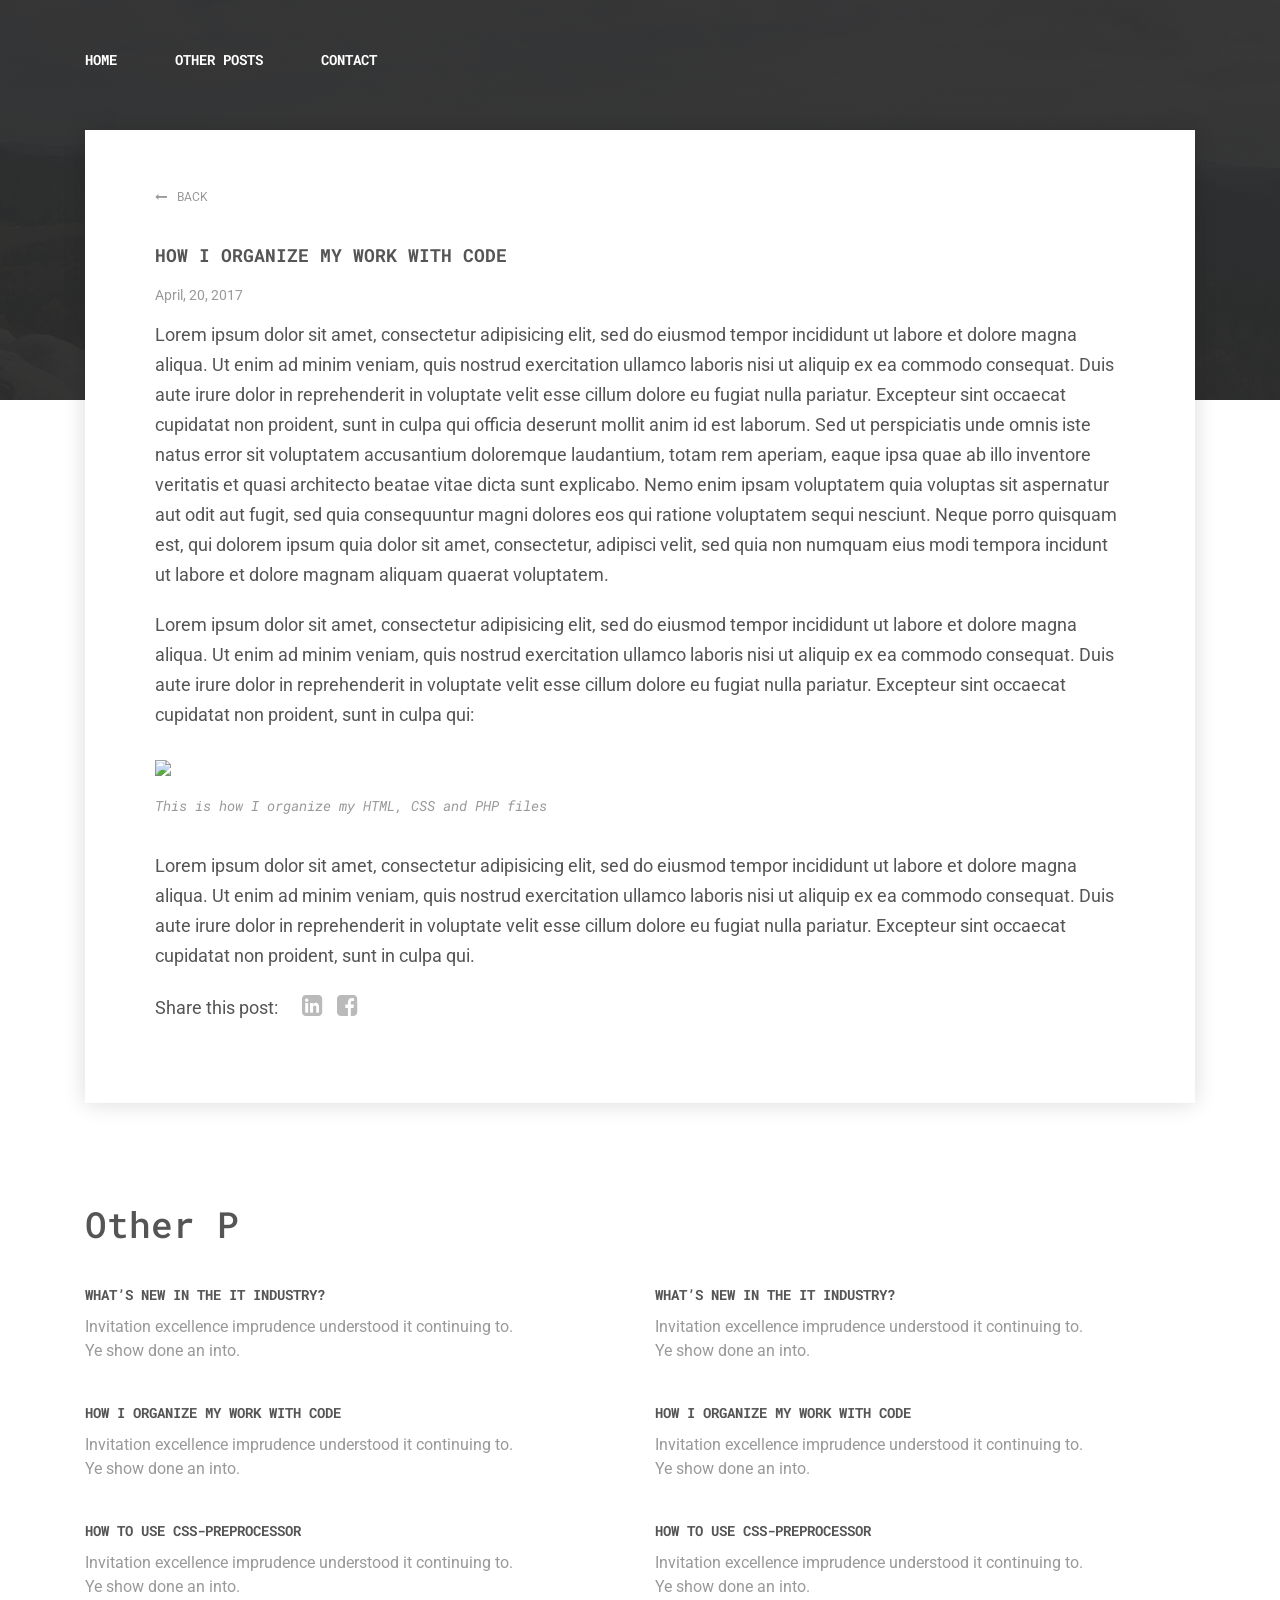
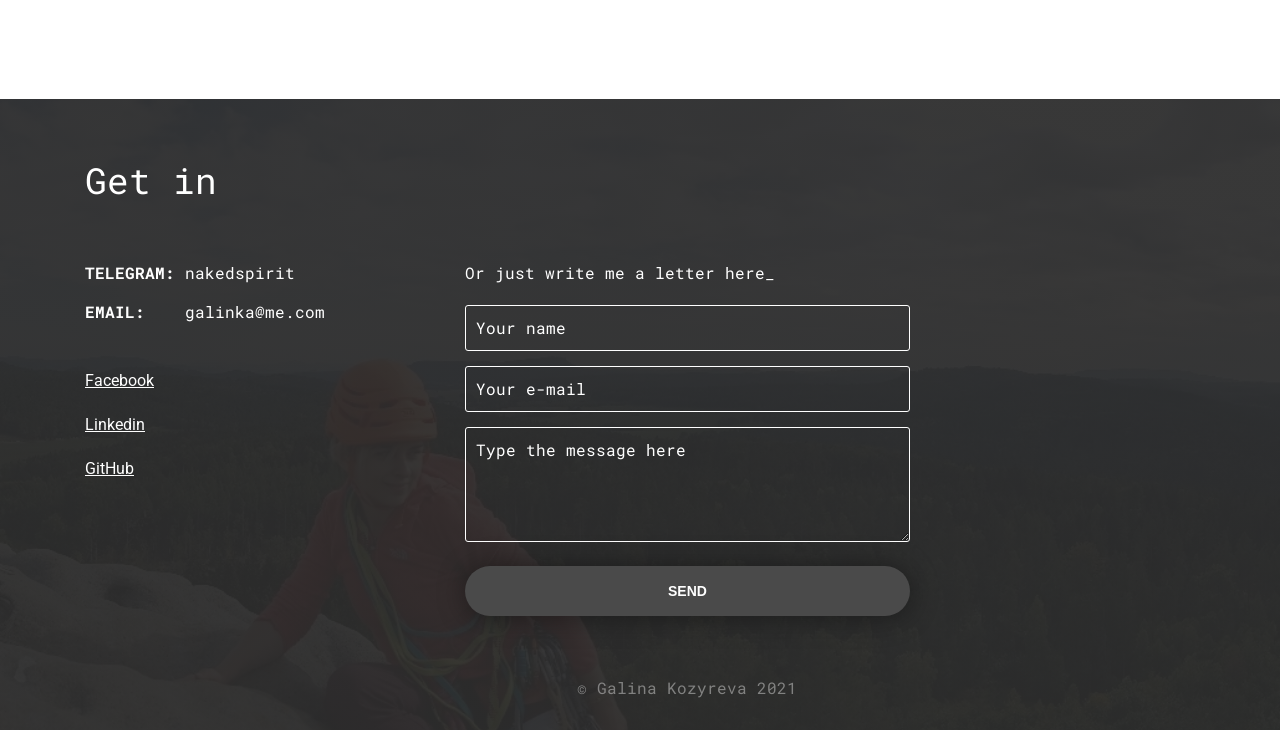
==== blog.html @ d1825b56 "Initial commit" ====
<!DOCTYPE html>
<html lang="en">
<head>
    <meta charset="UTF-8">
    <meta name="viewport" content="width=device-width, initial-scale=1.0">
    <meta http-equiv="X-UA-Compatible" content="ie=edge">
    <meta name="description" content="">
    <meta name="author" content="">
    <link rel="stylesheet" href="assets/css/monochrome.css">
    <link href="https://fonts.googleapis.com/css?family=Roboto|Roboto+Mono|Inconsolata" rel="stylesheet">
    <link href="https://cdn.materialdesignicons.com/2.0.46/css/materialdesignicons.min.css" rel="stylesheet">
</head>
<body>

    <!--Main menu-->
    <div class="menu">
        <div class="container">
            <div class="row">
                <div class="menu__wrapper d-none d-lg-block col-md-12">
                    <nav class="">
                        <ul>
                            <li><a href="index.html">Home</a></li>
                            <li><a href="#posts">other posts</a></li>
                            <li><a href="#contact">Contact</a></li>
                        </ul>
                    </nav>
                </div>
                <div class="menu__wrapper col-md-12 d-lg-none">
                    <div class="menu__mobile-button">
                        <span><i class="fa fa-bars" aria-hidden="true"></i></span>
                    </div>
                </div>
            </div>
        </div>
    </div>
    <!--Main menu-->

    <!-- Mobile menu -->
    <div class="mobile-menu d-lg-none">
        <div class="container">
            <div class="mobile-menu__close">
                <span><i class="mdi mdi-close" aria-hidden="true"></i></span>
            </div>
            <nav class="mobile-menu__wrapper">
                <ul>
                    <li><a href="index.html">Home</a></li>
                    <li><a href="#other_posts">other posts</a></li>
                    <li><a href="#contact">Contact</a></li>
                </ul>
            </nav>
        </div>
    </div>
    <!-- Mobile menu -->

    <!--Header-->
    <header class="background blog-header" style="background-image: url(assets/img/img_bg_main.jpg)">
    </header>
    <!--Header-->

    <!--Article-->
    <div class="container">
        <div class="article">
            <div class="row">
                <div class="col-md-12">
                    <a class="article__back-link" href="index.html"><i class="fa fa-long-arrow-left" aria-hidden="true"></i>Back</a>
                    <p class="article__title">How I organize my work with code</p>
                    <p class="article_date">April, 20, 2017</p>
                    <p> Lorem ipsum dolor sit amet, consectetur adipisicing elit, sed do eiusmod tempor incididunt ut
                        labore et dolore magna aliqua. Ut enim ad minim veniam, quis nostrud exercitation ullamco
                        laboris nisi ut aliquip ex ea commodo consequat. Duis aute irure dolor in reprehenderit in
                        voluptate velit esse cillum dolore eu fugiat nulla pariatur. Excepteur sint occaecat cupidatat
                        non proident, sunt in culpa qui officia deserunt mollit anim id est laborum. Sed ut
                        perspiciatis unde omnis iste natus error sit voluptatem accusantium doloremque laudantium,
                        totam rem aperiam, eaque ipsa quae ab illo inventore veritatis et quasi architecto beatae
                        vitae dicta sunt explicabo. Nemo enim ipsam voluptatem quia voluptas sit aspernatur aut odit
                        aut fugit, sed quia consequuntur magni dolores eos qui ratione voluptatem sequi nesciunt.
                        Neque porro quisquam est, qui dolorem ipsum quia dolor sit amet, consectetur, adipisci velit,
                        sed quia non numquam eius modi tempora incidunt ut labore et dolore magnam aliquam quaerat
                        voluptatem.</p>
                    <p> Lorem ipsum dolor sit amet, consectetur adipisicing elit, sed do eiusmod tempor incididunt ut
                        labore et dolore magna aliqua. Ut enim ad minim veniam, quis nostrud exercitation ullamco
                        laboris nisi ut aliquip ex ea commodo consequat. Duis aute irure dolor in reprehenderit in
                        voluptate velit esse cillum dolore eu fugiat nulla pariatur. Excepteur sint occaecat cupidatat
                        non proident, sunt in culpa qui:
                    </p>
                    <figure>
                        <img src="http://via.placeholder.com/1000x450">
                        <figcaption>This is how I organize my HTML, CSS and PHP files</figcaption>
                    </figure>
                    <p> Lorem ipsum dolor sit amet, consectetur adipisicing elit, sed do eiusmod tempor incididunt ut
                        labore et dolore magna aliqua. Ut enim ad minim veniam, quis nostrud exercitation ullamco
                        laboris nisi ut aliquip ex ea commodo consequat. Duis aute irure dolor in reprehenderit in
                        voluptate velit esse cillum dolore eu fugiat nulla pariatur. Excepteur sint occaecat cupidatat
                        non proident, sunt in culpa qui.
                    </p>
                    <p class="article__share">Share this post:
                        <a><i class="fa fa-linkedin-square"></i></a>
                        <a><i class="fa fa-facebook-square"></i></a>
                    </p>
                </div>
            </div>
        </div>
    </div>
    <!--Article-->

    <!--Other Posts-->
    <section id="posts" class="container section">
        <div class="row">
            <div class="col-md-12">
                <h2  id="other_posts" class="section__title">Other Posts_</h2>
            </div>
        </div>

        <div class="row posts">
            <div class="col-md-5 mr-auto">
                <div class="posts__item">
                    <a href="">
                        <h3 class="posts__title">What’s new in the IT Industry?</h3>
                        <p class="posts__description">Invitation excellence imprudence understood it continuing to.
                            Ye show done an into.</p>
                    </a>
                </div>
                <div class="posts__item">
                    <a href="">
                        <h3 class="posts__title">How I organize my work with code</h3>
                        <p class="posts__description">Invitation excellence imprudence understood it continuing to.
                            Ye show done an into.</p>
                    </a>
                </div>
                <div class="posts__item">
                    <a href="">
                        <h3 class="posts__title">How to use css-preprocessor</h3>
                        <p class="posts__description">Invitation excellence imprudence understood it continuing to.
                            Ye show done an into.</p>
                    </a>
                </div>
            </div>
            <div class="col-md-5 mr-auto">
                <div class="posts__item">
                    <a href="">
                        <h3 class="posts__title">What’s new in the IT Industry?</h3>
                        <p class="posts__description">Invitation excellence imprudence understood it continuing to.
                            Ye show done an into.</p>
                    </a>
                </div>
                <div class="posts__item">
                    <a href="">
                        <h3 class="posts__title">How I organize my work with code</h3>
                        <p class="posts__description">Invitation excellence imprudence understood it continuing to.
                            Ye show done an into.</p>
                    </a>
                </div>
                <div class="posts__item">
                    <a href="">
                        <h3 class="posts__title">How to use css-preprocessor</h3>
                        <p class="posts__description">Invitation excellence imprudence understood it continuing to.
                            Ye show done an into.</p>
                    </a>
                </div>
            </div>
        </div>
    </section>
    <!--Other Posts-->

    <!--Contact-->
  <div class="background" style="background-image: url(assets/img/img_bg_main.jpg)">
    <div id="contact" class="container section">
      <div class="row">
        <div class="col-md-12">
          <p id="contacts_header" class="section__title">Get in touch_</p>
        </div>
      </div>
      <div class="row contacts">
        <div class="col-md-5 col-lg-4">
          <div class="contacts__list">
            <dl class="contact-list">
              <dt>Telegram:</dt>
              <dd><a href="https://t.me/nakedspirit">nakedspirit</a></dd>
              <dt>Email:</dt>
              <dd><a href="mailto:galinka@me.com">galinka@me.com</a></dd>
            </dl>
          </div>
          <div class="contacts__social">
            <ul>
              <li><a href="https://www.facebook.com/n4kedspirit/">Facebook</a></li>
              <li><a href="https://www.linkedin.com/in/galina-kozyreva/">Linkedin</a></li>
              <li><a href="https://github.com/Nakedspirit">GitHub</a></li>
            </ul>
          </div>
        </div>
        <div class="col-md-7 col-lg-5">
          <div class="contacts__form">
            <p class="contacts__form-title">Or just write me a letter here_</p>
            <form class="js-form">
              <div class="form-group">
                <input class="form-field js-field-name" type="text" placeholder="Your name" required>
                <span class="form-validation"></span>
                <span class="form-invalid-icon"><i class="mdi mdi-close" aria-hidden="true"></i></span>
              </div>
              <div class="form-group">
                <input class="form-field js-field-email" type="email"  placeholder="Your e-mail" required>
                <span class="form-validation"></span>
                <span class="form-invalid-icon"><i class="mdi mdi-close" aria-hidden="true"></i></span>
              </div>
              <div class="form-group">
                <textarea class="form-field js-field-message" placeholder="Type the message here" required></textarea>
                <span class="form-validation"></span>
                <span class="form-invalid-icon"><i class="mdi mdi-close" aria-hidden="true"></i></span>
              </div>
              <button class="site-btn site-btn--form" type="submit" value="Send">Send</button>
            </form>
          </div>
          <div class="footer">
            <p>© Galina Kozyreva 2021</p>
          </div>
        </div>
      </div>
    </div>
  </div>
<!--Contact-->

    <script src="assets/js/jquery-2.2.4.min.js"></script>
    <script src="assets/js/popper.min.js"></script>
    <script src="assets/js/bootstrap.min.js"></script>
    <script src="assets/js/menu.js"></script>
    <script src="assets/js/jquery.waypoints.js"></script>
    <script src="assets/js/progress-list.js"></script>
    <script src="assets/js/section.js"></script>
    <script src="assets/js/mobile-menu.js"></script>
    <script src="assets/js/contacts.js"></script>
    <script src="assets/js/mbclicker.min.js"></script>
    <script src="assets/js/site-btn.js"></script>
    <script src="assets/js/style-switcher.js"></script>
</body>
</html>
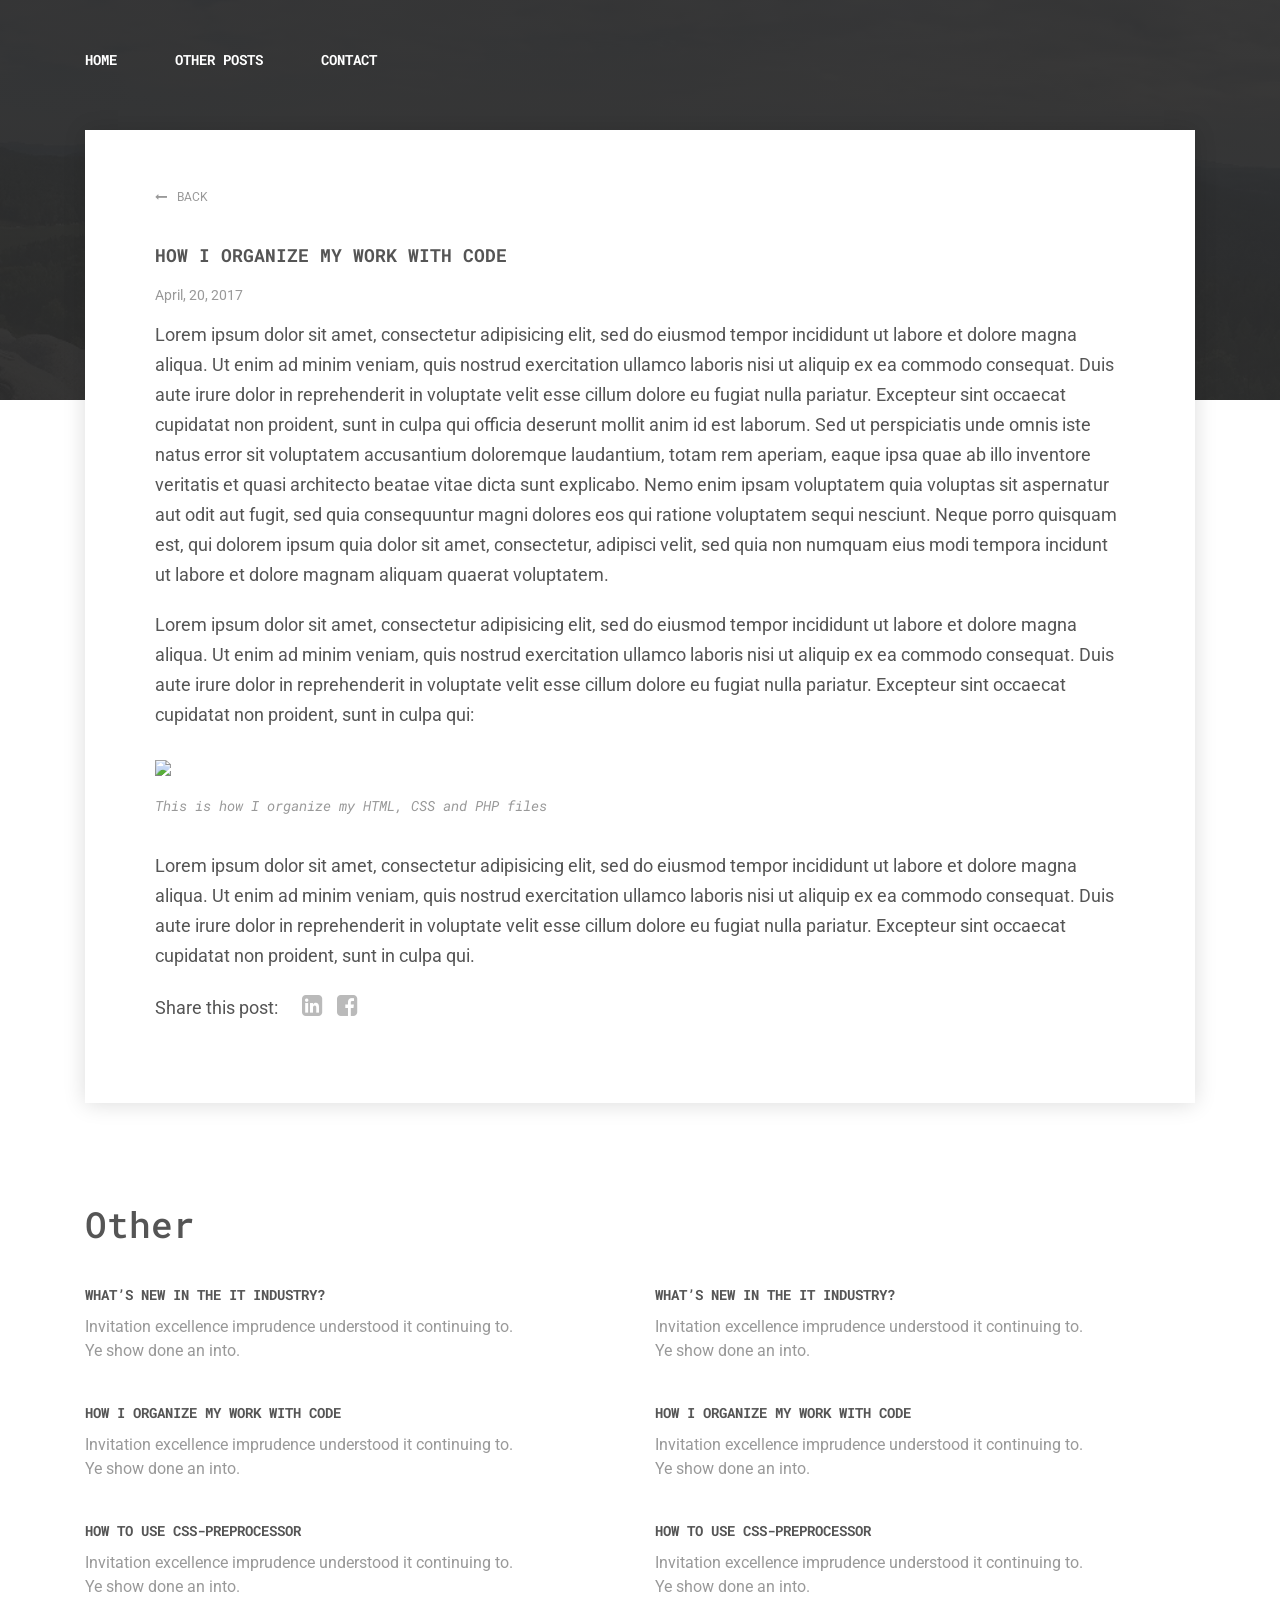
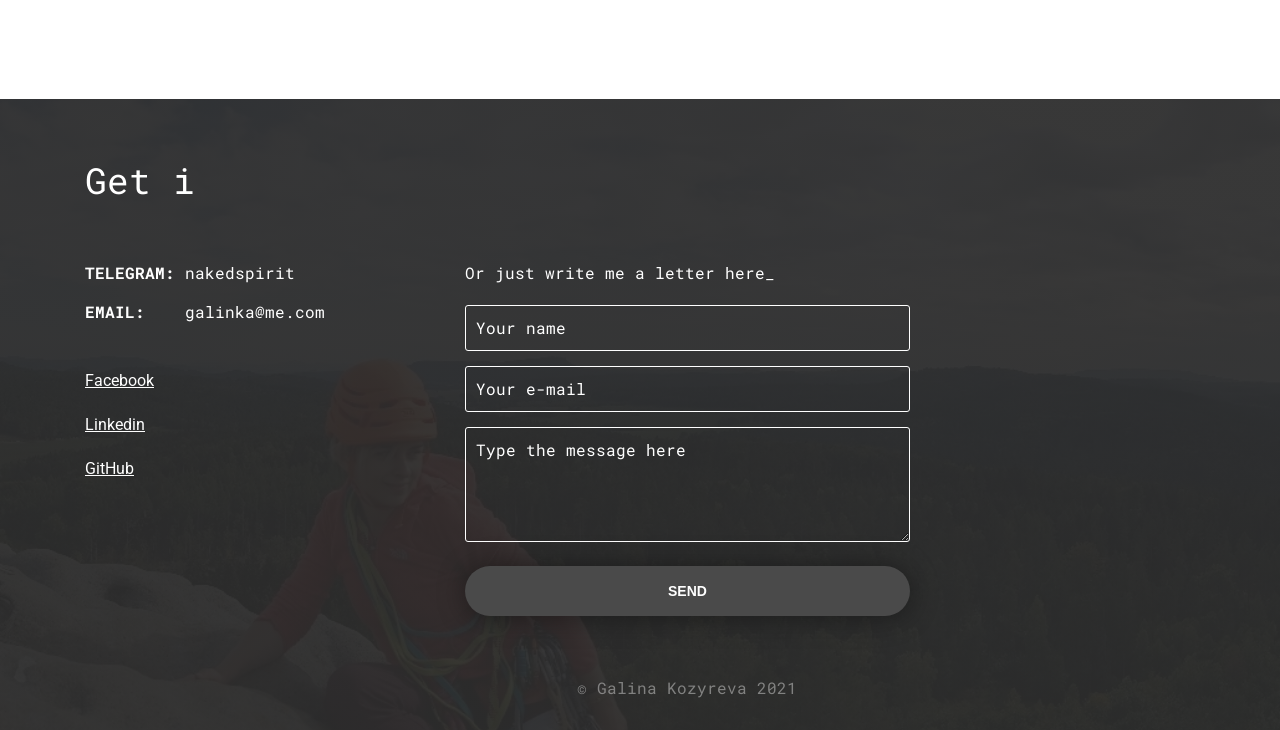
==== commit 88d02e88: "fix mail" ====
--- a/blog.html
+++ b/blog.html
@@ -191,22 +191,22 @@
         <div class="col-md-7 col-lg-5">
           <div class="contacts__form">
             <p class="contacts__form-title">Or just write me a letter here_</p>
-            <form class="js-form">
-              <div class="form-group">
-                <input class="form-field js-field-name" type="text" placeholder="Your name" required>
-                <span class="form-validation"></span>
-                <span class="form-invalid-icon"><i class="mdi mdi-close" aria-hidden="true"></i></span>
-              </div>
-              <div class="form-group">
-                <input class="form-field js-field-email" type="email"  placeholder="Your e-mail" required>
-                <span class="form-validation"></span>
-                <span class="form-invalid-icon"><i class="mdi mdi-close" aria-hidden="true"></i></span>
-              </div>
-              <div class="form-group">
-                <textarea class="form-field js-field-message" placeholder="Type the message here" required></textarea>
-                <span class="form-validation"></span>
-                <span class="form-invalid-icon"><i class="mdi mdi-close" aria-hidden="true"></i></span>
-              </div>
+            <form class="js-form" action="mailto:galinka@me.com" method="post" enctype="text/plain">
+              <div class="form-group">
+                <input class="form-field js-field-name" name="name" type="text" placeholder="Your name" required>
+                <span class="form-validation"></span>
+                <span class="form-invalid-icon"><i class="mdi mdi-close" aria-hidden="true"></i></span>
+              </div>
+              <div class="form-group">
+                <input class="form-field js-field-email" name="email" type="email"  placeholder="Your e-mail" required>
+                <span class="form-validation"></span>
+                <span class="form-invalid-icon"><i class="mdi mdi-close" aria-hidden="true"></i></span>
+              </div>
+              <div class="form-group">
+                <textarea class="form-field js-field-message" name="message" placeholder="Type the message here" required></textarea>
+                <span class="form-validation"></span>
+                <span class="form-invalid-icon"><i class="mdi mdi-close" aria-hidden="true"></i></span>
+              </div>
               <button class="site-btn site-btn--form" type="submit" value="Send">Send</button>
             </form>
           </div>
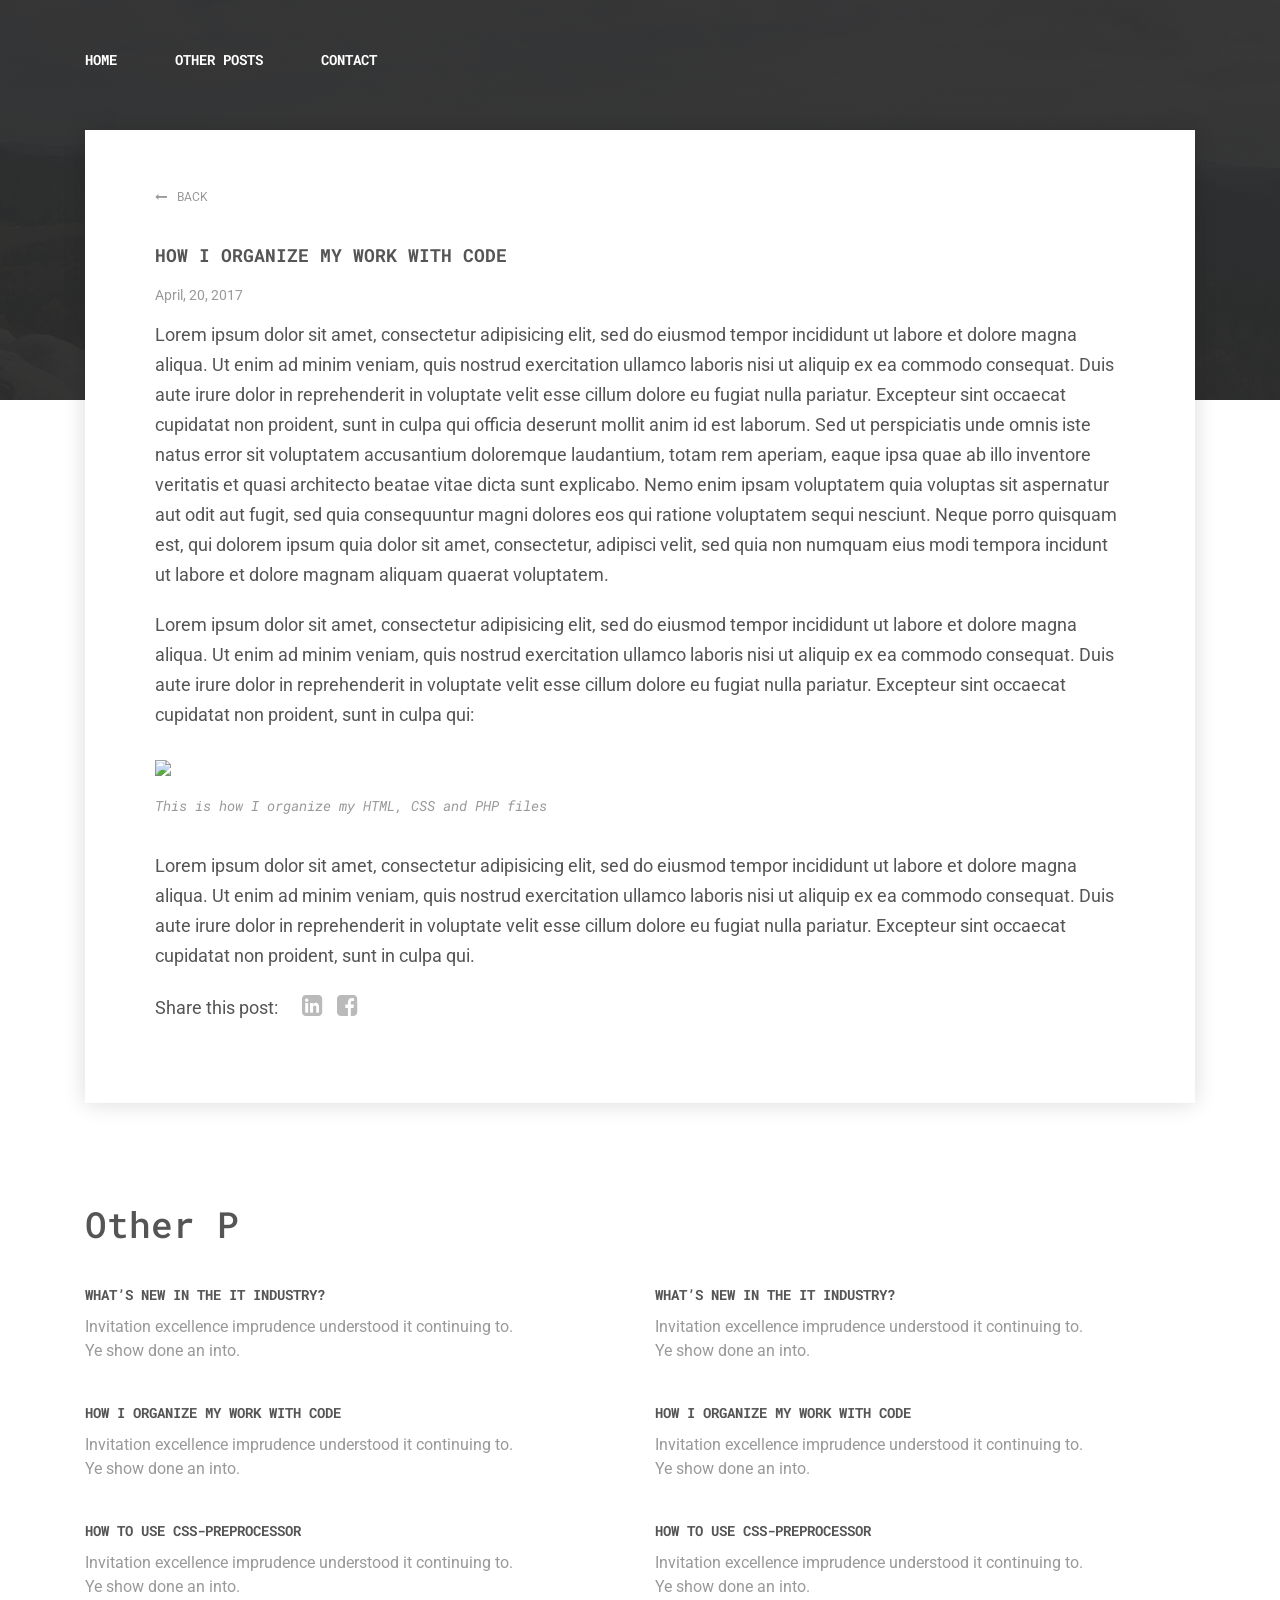
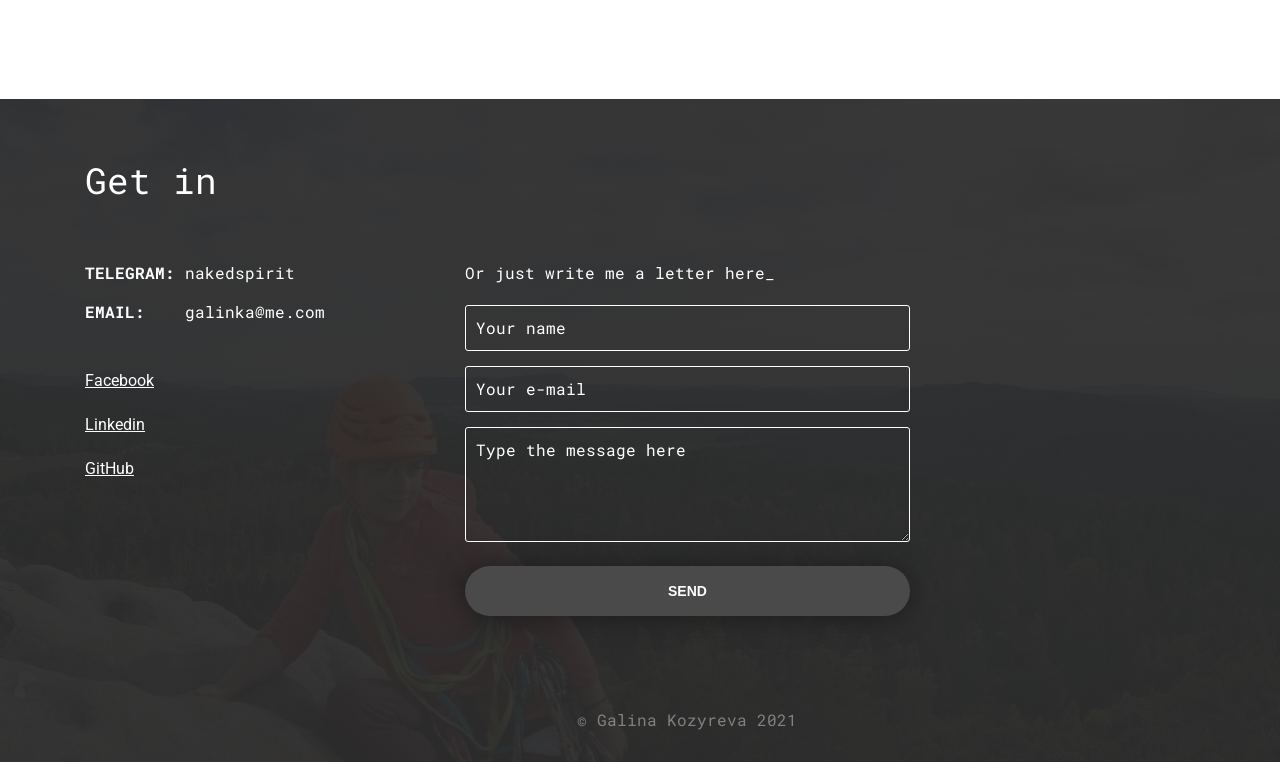
==== commit f1389085: "new cv" ====
--- a/blog.html
+++ b/blog.html
@@ -6,7 +6,8 @@
     <meta http-equiv="X-UA-Compatible" content="ie=edge">
     <meta name="description" content="">
     <meta name="author" content="">
-    <link rel="stylesheet" href="assets/css/monochrome.css">
+    <link rel="stylesheet" href="assets/css/monochrome.css">
+    <link rel="stylesheet" href="assets/css/contact-form.css">
     <link href="https://fonts.googleapis.com/css?family=Roboto|Roboto+Mono|Inconsolata" rel="stylesheet">
     <link href="https://cdn.materialdesignicons.com/2.0.46/css/materialdesignicons.min.css" rel="stylesheet">
 </head>
@@ -191,7 +192,10 @@
         <div class="col-md-7 col-lg-5">
           <div class="contacts__form">
             <p class="contacts__form-title">Or just write me a letter here_</p>
-            <form class="js-form" action="mailto:galinka@me.com" method="post" enctype="text/plain">
+            <form class="js-form" action="https://formsubmit.co/ajax/galinka@me.com" method="post">
+              <input type="hidden" name="_subject" value="New portfolio contact message">
+              <input type="hidden" name="_template" value="table">
+              <input class="form-hidden-field" type="text" name="_honey" tabindex="-1" autocomplete="off">
               <div class="form-group">
                 <input class="form-field js-field-name" name="name" type="text" placeholder="Your name" required>
                 <span class="form-validation"></span>
@@ -207,8 +211,9 @@
                 <span class="form-validation"></span>
                 <span class="form-invalid-icon"><i class="mdi mdi-close" aria-hidden="true"></i></span>
               </div>
-              <button class="site-btn site-btn--form" type="submit" value="Send">Send</button>
-            </form>
+              <button class="site-btn site-btn--form" type="submit" value="Send">Send</button>
+              <p class="contacts__form-status js-form-status" aria-live="polite"></p>
+            </form>
           </div>
           <div class="footer">
             <p>© Galina Kozyreva 2021</p>
--- a/assets/css/contact-form.css
+++ b/assets/css/contact-form.css
@@ -0,0 +1,22 @@
+.contacts .contacts__form .form-hidden-field {
+  display: none !important;
+}
+
+.contacts .contacts__form .site-btn--form[disabled] {
+  cursor: wait;
+  opacity: 0.65;
+}
+
+.contacts .contacts__form .contacts__form-status {
+  min-height: 20px;
+  margin: 12px 0 0;
+  color: #fff;
+  font-size: 14px;
+  line-height: 20px;
+  font-family: "Roboto Mono", monospace;
+  opacity: 0.85;
+}
+
+.contacts .contacts__form .contacts__form-status--error {
+  opacity: 1;
+}
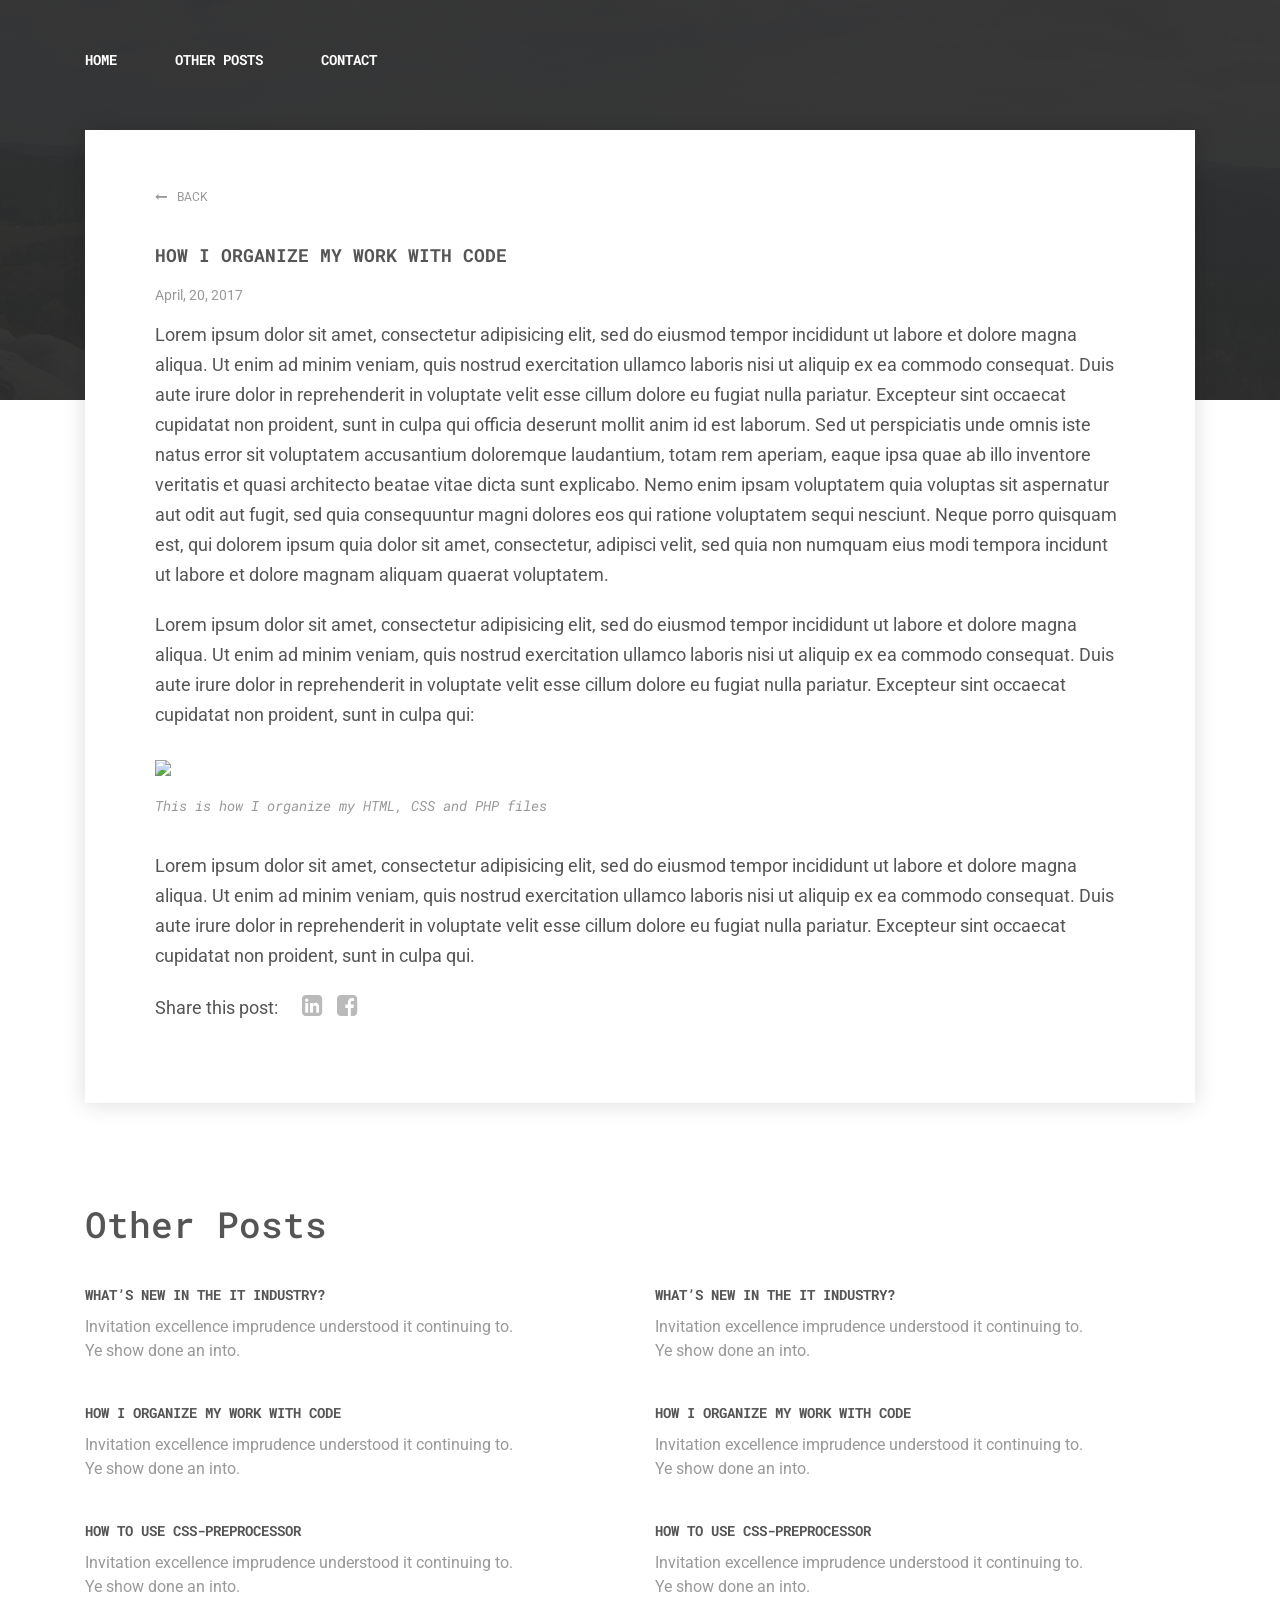
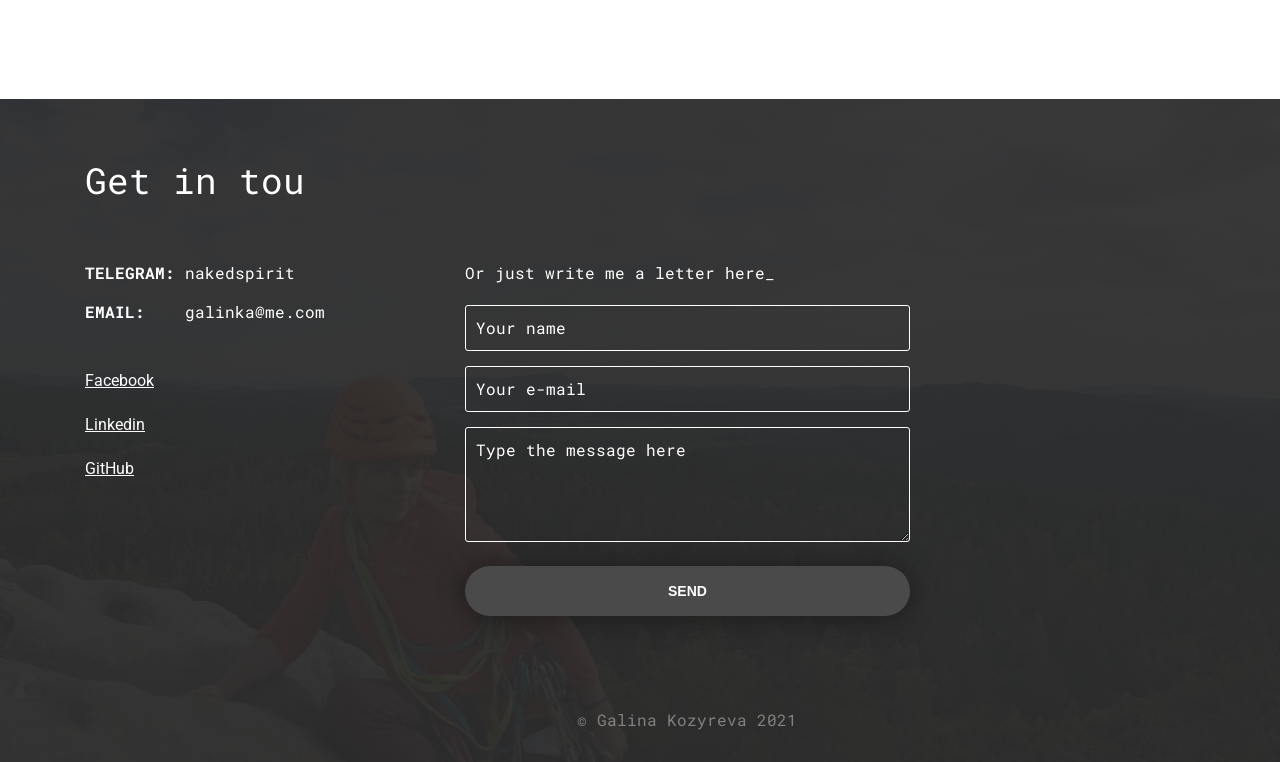
==== commit 7a182e91: "fix mail" ====
--- a/blog.html
+++ b/blog.html
@@ -195,19 +195,20 @@
             <form class="js-form" action="https://formsubmit.co/ajax/galinka@me.com" method="post">
               <input type="hidden" name="_subject" value="New portfolio contact message">
               <input type="hidden" name="_template" value="table">
+              <input type="hidden" name="_captcha" value="true">
               <input class="form-hidden-field" type="text" name="_honey" tabindex="-1" autocomplete="off">
               <div class="form-group">
-                <input class="form-field js-field-name" name="name" type="text" placeholder="Your name" required>
+                <input class="form-field js-field-name" name="name" type="text" placeholder="Your name" maxlength="100" required>
                 <span class="form-validation"></span>
                 <span class="form-invalid-icon"><i class="mdi mdi-close" aria-hidden="true"></i></span>
               </div>
               <div class="form-group">
-                <input class="form-field js-field-email" name="email" type="email"  placeholder="Your e-mail" required>
+                <input class="form-field js-field-email" name="email" type="email" placeholder="Your e-mail" maxlength="160" required>
                 <span class="form-validation"></span>
                 <span class="form-invalid-icon"><i class="mdi mdi-close" aria-hidden="true"></i></span>
               </div>
               <div class="form-group">
-                <textarea class="form-field js-field-message" name="message" placeholder="Type the message here" required></textarea>
+                <textarea class="form-field js-field-message" name="message" placeholder="Type the message here" minlength="10" maxlength="3000" required></textarea>
                 <span class="form-validation"></span>
                 <span class="form-invalid-icon"><i class="mdi mdi-close" aria-hidden="true"></i></span>
               </div>
@@ -232,7 +233,7 @@
     <script src="assets/js/progress-list.js"></script>
     <script src="assets/js/section.js"></script>
     <script src="assets/js/mobile-menu.js"></script>
-    <script src="assets/js/contacts.js"></script>
+    <script src="assets/js/contacts.js?v=20260603"></script>
     <script src="assets/js/mbclicker.min.js"></script>
     <script src="assets/js/site-btn.js"></script>
     <script src="assets/js/style-switcher.js"></script>
